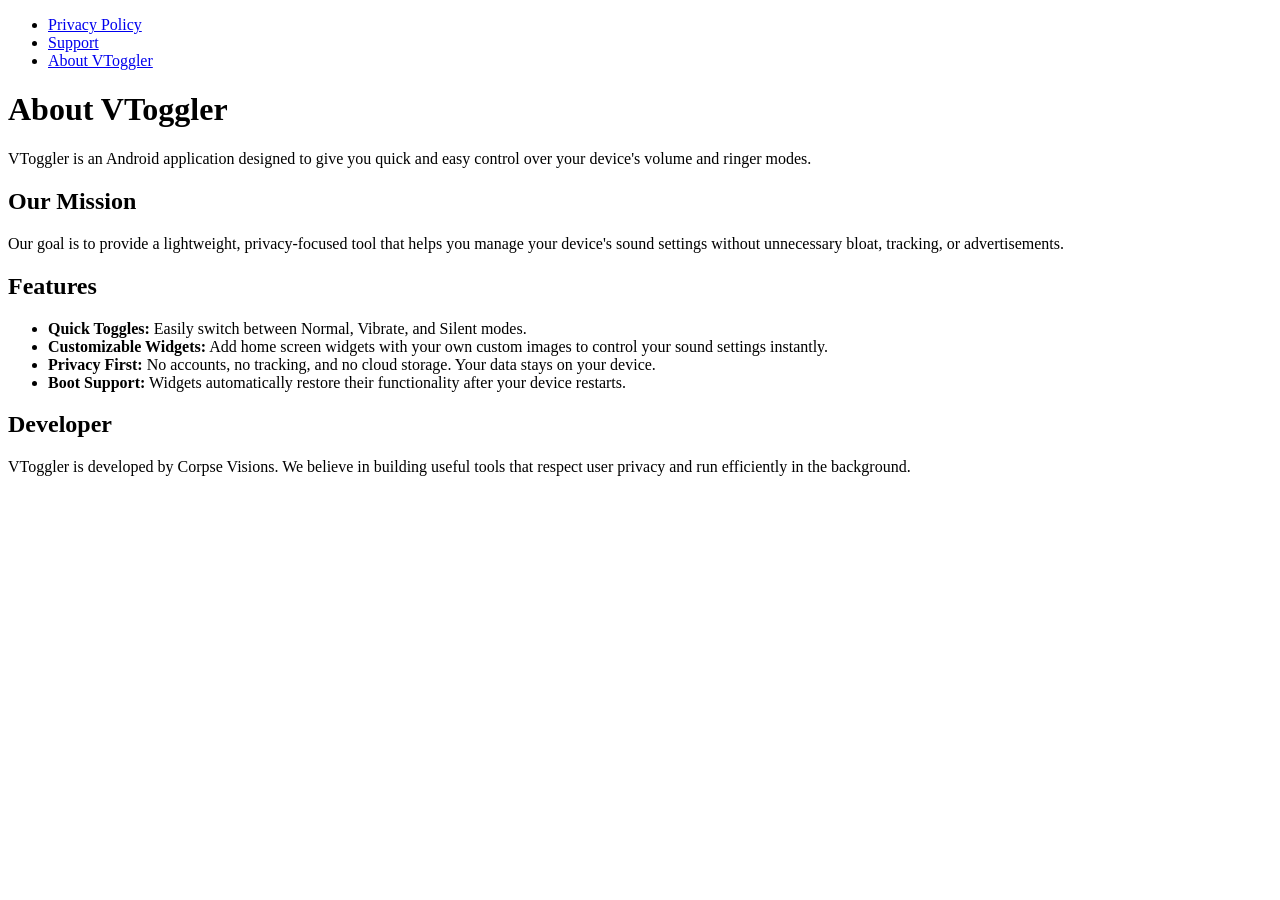
==== about.html @ 09922c6b "Create about.html" ====
<!DOCTYPE html>
<html lang="en">
<head>
    <meta charset="UTF-8">
    <meta name="viewport" content="width=device-width, initial-scale=1.0">
    <title>About VToggler</title>
    <link rel="stylesheet" href="styles.css">
</head>
<body>
    <nav>
        <ul>
            <li><a href="index.html">Privacy Policy</a></li>
            <li><a href="support.html">Support</a></li>
            <li><a href="about.html">About VToggler</a></li>
        </ul>
    </nav>
    <main>
        <h1>About VToggler</h1>
        <p>VToggler is an Android application designed to give you quick and easy control over your device's volume and ringer modes.</p>

        <h2>Our Mission</h2>
        <p>Our goal is to provide a lightweight, privacy-focused tool that helps you manage your device's sound settings without unnecessary bloat, tracking, or advertisements.</p>

        <h2>Features</h2>
        <ul>
            <li><strong>Quick Toggles:</strong> Easily switch between Normal, Vibrate, and Silent modes.</li>
            <li><strong>Customizable Widgets:</strong> Add home screen widgets with your own custom images to control your sound settings instantly.</li>
            <li><strong>Privacy First:</strong> No accounts, no tracking, and no cloud storage. Your data stays on your device.</li>
            <li><strong>Boot Support:</strong> Widgets automatically restore their functionality after your device restarts.</li>
        </ul>

        <h2>Developer</h2>
        <p>VToggler is developed by Corpse Visions. We believe in building useful tools that respect user privacy and run efficiently in the background.</p>
    </main>
</body>
</html>
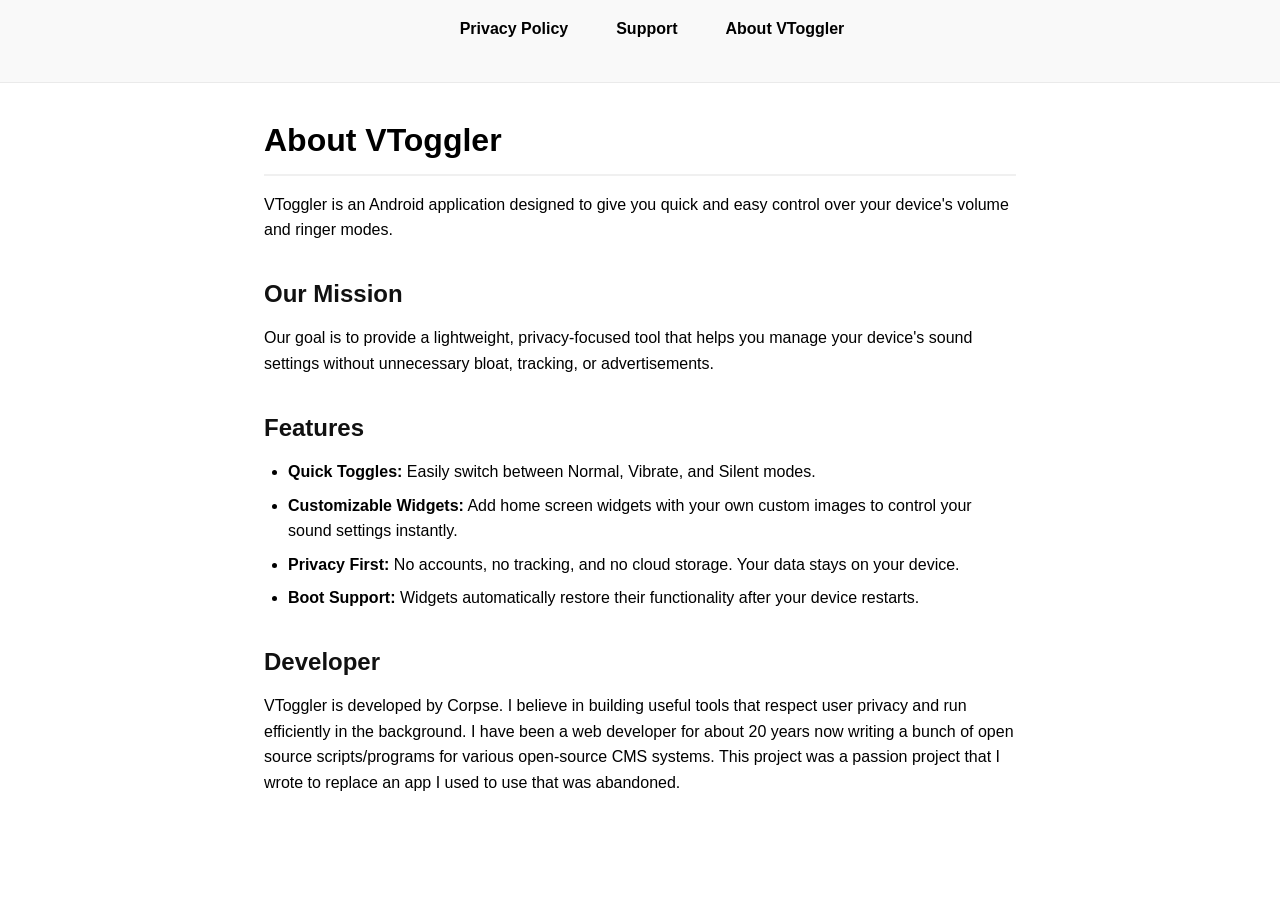
==== commit 2f39e11e: "Update about.html Added in a bit more information about my background." ====
--- a/about.html
+++ b/about.html
@@ -30,7 +30,7 @@
         </ul>
 
         <h2>Developer</h2>
-        <p>VToggler is developed by Corpse Visions. We believe in building useful tools that respect user privacy and run efficiently in the background.</p>
+        <p>VToggler is developed by Corpse. I believe in building useful tools that respect user privacy and run efficiently in the background. I have been a web developer for about 20 years now writing a bunch of open source scripts/programs for various open-source CMS systems. This project was a passion project that I wrote to replace an app I used to use that was abandoned.</p>
     </main>
 </body>
 </html>
--- a/styles.css
+++ b/styles.css
@@ -0,0 +1,119 @@
+/* Reset and base styles */
+* {
+    box-sizing: border-box;
+    margin: 0;
+    padding: 0;
+}
+
+body {
+    font-family: -apple-system, BlinkMacSystemFont, "Segoe UI", Roboto, Helvetica, Arial, sans-serif;
+    background-color: #ffffff;
+    color: #000000;
+    line-height: 1.6;
+    font-size: 16px;
+}
+
+/* Navigation */
+nav {
+    background-color: #f9f9f9;
+    border-bottom: 1px solid #eaeaea;
+    padding: 1rem;
+    position: sticky;
+    top: 0;
+    z-index: 100;
+}
+
+nav ul {
+    list-style: none;
+    display: flex;
+    justify-content: center;
+    flex-wrap: wrap;
+    gap: 1rem;
+}
+
+nav a {
+    text-decoration: none;
+    color: #000000;
+    font-weight: 600;
+    padding: 0.5rem 1rem;
+    border-radius: 6px;
+    transition: background-color 0.2s, color 0.2s;
+}
+
+nav a:hover, nav a:focus {
+    background-color: #eaeaea;
+    color: #000000;
+}
+
+/* Main Content */
+main {
+    max-width: 800px;
+    margin: 2rem auto;
+    padding: 0 1.5rem;
+}
+
+h1 {
+    font-size: 2rem;
+    margin-bottom: 1rem;
+    border-bottom: 2px solid #f0f0f0;
+    padding-bottom: 0.5rem;
+}
+
+h2 {
+    font-size: 1.5rem;
+    margin-top: 2rem;
+    margin-bottom: 0.75rem;
+    color: #111;
+}
+
+h3 {
+    font-size: 1.17rem;
+    margin-top: 1.5rem;
+    margin-bottom: 0.5rem;
+    color: #222;
+}
+
+p {
+    margin-bottom: 1rem;
+}
+
+ul {
+    margin-bottom: 1rem;
+    padding-left: 1.5rem;
+}
+
+li {
+    margin-bottom: 0.5rem;
+}
+
+a {
+    color: #0066cc;
+    text-decoration: none;
+}
+
+a:hover {
+    text-decoration: underline;
+}
+
+/* Responsive adjustments for mobile devices */
+@media (max-width: 600px) {
+    nav ul {
+        flex-direction: column;
+        align-items: center;
+        gap: 0.5rem;
+    }
+    
+    nav a {
+        display: block;
+        width: 100%;
+        text-align: center;
+    }
+
+    main {
+        padding: 0 1rem;
+    }
+    
+    h1 {
+        font-size: 1.75rem;
+    }
+}
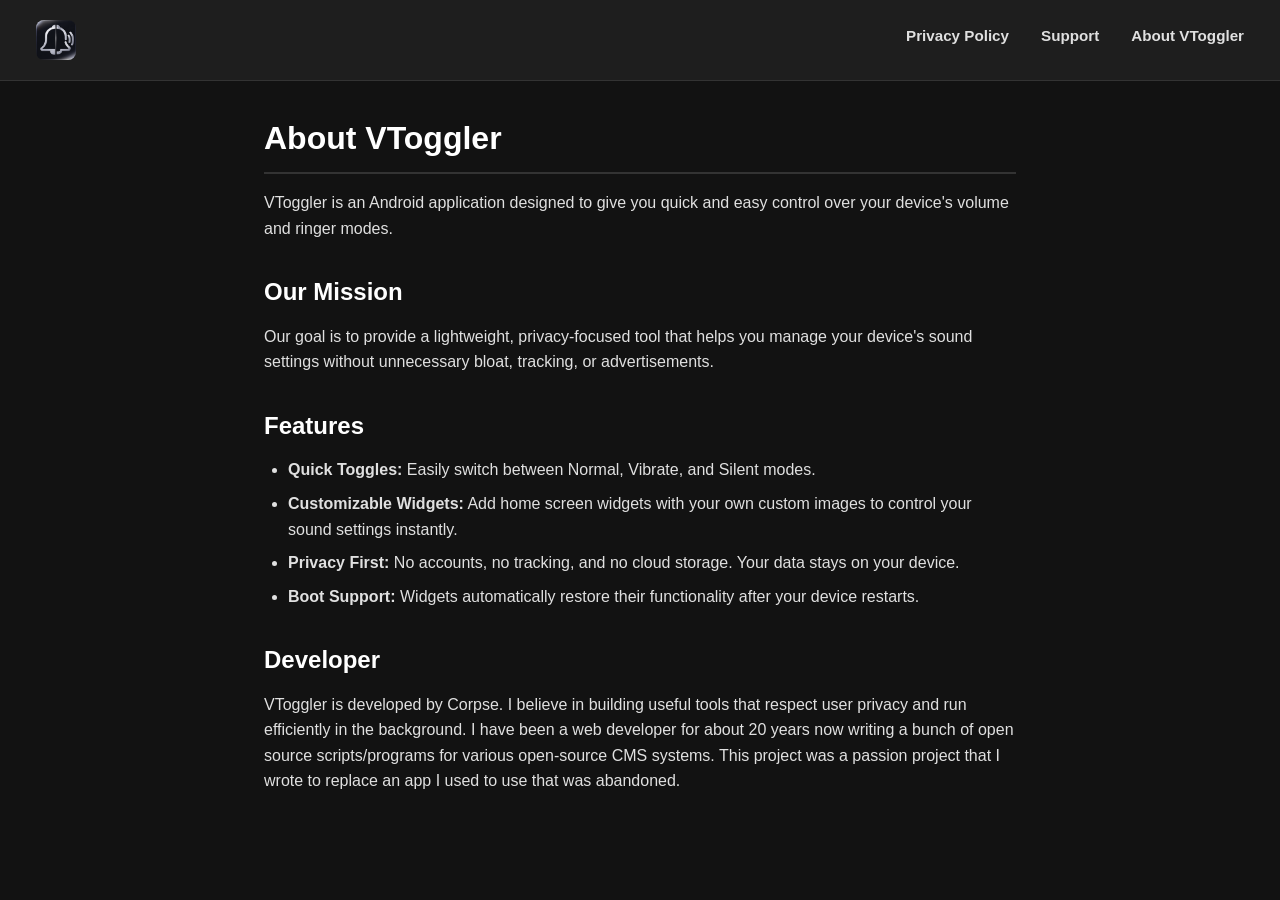
==== commit 7a50db23: "Update about.html added icon to the nav." ====
--- a/about.html
+++ b/about.html
@@ -8,6 +8,9 @@
 </head>
 <body>
     <nav>
+        <a href="index.html" class="nav-logo">
+            <img src="vToggler_512x512.png" alt="VToggler" class="nav-icon">
+        </a>
         <ul>
             <li><a href="index.html">Privacy Policy</a></li>
             <li><a href="support.html">Support</a></li>
--- a/styles.css
+++ b/styles.css
@@ -7,42 +7,62 @@
 
 body {
     font-family: -apple-system, BlinkMacSystemFont, "Segoe UI", Roboto, Helvetica, Arial, sans-serif;
-    background-color: #ffffff;
-    color: #000000;
+    background-color: #121212;
+    color: #e0e0e0;
     line-height: 1.6;
     font-size: 16px;
 }
 
 /* Navigation */
 nav {
-    background-color: #f9f9f9;
-    border-bottom: 1px solid #eaeaea;
-    padding: 1rem;
+    background-color: #1e1e1e;
+    border-bottom: 1px solid #333333;
+    padding: 0.75rem 1.5rem;
     position: sticky;
     top: 0;
     z-index: 100;
+    display: flex;
+    justify-content: space-between;
+    align-items: center;
+}
+
+/* The clickable logo link */
+.nav-logo {
+    display: flex;
+    align-items: center;
+    text-decoration: none;
+}
+
+/* The icon itself */
+.nav-icon {
+    width: 40px;
+    height: 40px;
+    border-radius: 20%;
+    object-fit: cover;
 }
 
 nav ul {
     list-style: none;
     display: flex;
-    justify-content: center;
     flex-wrap: wrap;
-    gap: 1rem;
+    justify-content: flex-end;
+    gap: 0.5rem;
+    margin: 0;
+    padding: 0;
 }
 
 nav a {
     text-decoration: none;
-    color: #000000;
+    color: #e0e0e0;
     font-weight: 600;
-    padding: 0.5rem 1rem;
+    padding: 0.5rem 0.75rem;
     border-radius: 6px;
-    transition: background-color 0.2s, color 0.2s;
+    transition: background-color 0.2s;
+    font-size: 0.95rem;
 }
 
 nav a:hover, nav a:focus {
-    background-color: #eaeaea;
-    color: #000000;
+    background-color: #333333;
 }
 
 /* Main Content */
@@ -55,22 +75,23 @@
 h1 {
     font-size: 2rem;
     margin-bottom: 1rem;
-    border-bottom: 2px solid #f0f0f0;
+    border-bottom: 2px solid #333333;
     padding-bottom: 0.5rem;
+    color: #ffffff;
 }
 
 h2 {
     font-size: 1.5rem;
     margin-top: 2rem;
     margin-bottom: 0.75rem;
-    color: #111;
+    color: #ffffff;
 }
 
 h3 {
     font-size: 1.17rem;
     margin-top: 1.5rem;
     margin-bottom: 0.5rem;
-    color: #222;
+    color: #f0f0f0;
 }
 
 p {
@@ -87,28 +108,28 @@
 }
 
 a {
-    color: #0066cc;
+    color: #4da6ff;
     text-decoration: none;
 }
 
 a:hover {
     text-decoration: underline;
+    color: #80c1ff;
 }
 
-/* Responsive adjustments for mobile devices */
+/* Responsive adjustments */
 @media (max-width: 600px) {
+    nav {
+        flex-direction: column;
+        gap: 0.75rem;
+        padding: 1rem;
+    }
+
     nav ul {
-        flex-direction: column;
-        align-items: center;
-        gap: 0.5rem;
+        justify-content: center;
+        width: 100%;
     }
     
-    nav a {
-        display: block;
-        width: 100%;
-        text-align: center;
-    }
-
     main {
         padding: 0 1rem;
     }
